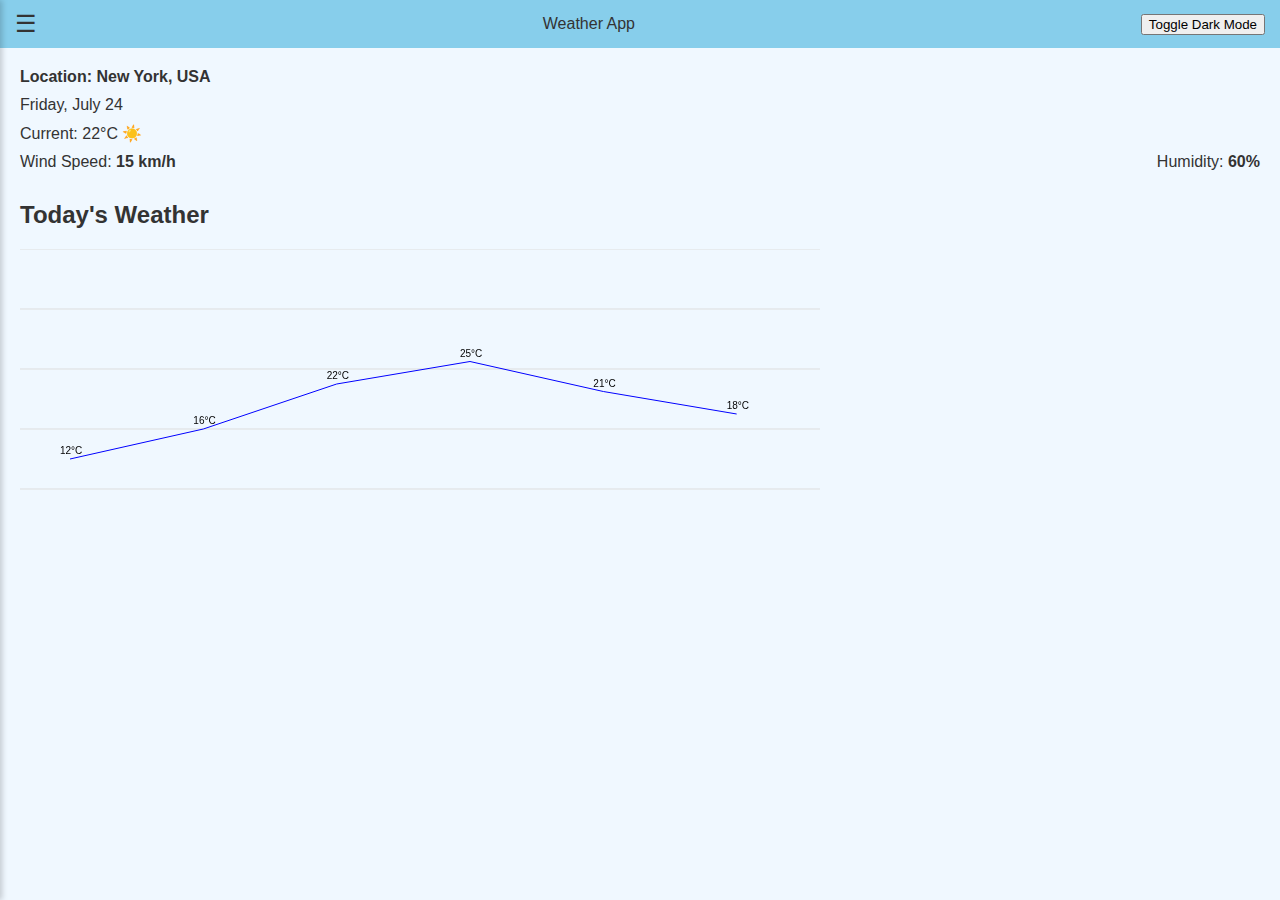
==== Weather Forecast Website/index.html @ a4171906 "Add files via upload" ====
<!DOCTYPE html>
<html lang="en">
<head>
  <meta charset="UTF-8">
  <meta name="viewport" content="width=device-width, initial-scale=1.0">
  <title>Weather App</title>
  <style>
    body {
      font-family: Arial, sans-serif;
      margin: 0;
      padding: 0;
      background-color: #f0f8ff;
      color: #333;
      transition: background-color 0.3s, color 0.3s;
    }
    .dark-mode {
      background-color: #2c2c2c;
      color: #fff;
    }
    header {
      display: flex;
      align-items: center;
      justify-content: space-between;
      padding: 10px 15px;
      background-color: #87ceeb;
      position: sticky;
      top: 0;
      z-index: 10;
    }
    .menu-button {
      cursor: pointer;
      font-size: 24px;
    }
    .menu {
      position: fixed;
      top: 0;
      left: 0;
      width: 250px;
      height: 100%;
      background-color: #fff;
      border-right: 1px solid #ddd;
      box-shadow: 2px 0 6px rgba(0, 0, 0, 0.2);
      transform: translateX(-100%);
      transition: transform 0.3s;
      z-index: 100;
    }
    .menu.active {
      transform: translateX(0);
    }
    .menu a {
      display: block;
      padding: 15px;
      border-bottom: 1px solid #ddd;
      text-decoration: none;
      color: inherit;
    }
    .menu a:hover {
      background-color: #f0f0f0;
    }
    .menu .close {
      text-align: right;
      padding: 10px;
      cursor: pointer;
    }
    .page {
      display: none;
      padding: 20px;
    }
    .page.active {
      display: block;
    }
    .line-graph {
      height: 300px;
      overflow-x: auto;
      margin-bottom: 20px;
    }
    .line-graph canvas {
      width: 800px;
      height: 200px;
    }
    .today-details {
      display: flex;
      flex-direction: column;
      gap: 10px;
      margin-bottom: 20px;
    }
    .weather-info {
      display: flex;
      justify-content: space-between;
      margin-bottom: 10px;
    }
    .weather-info span {
      font-size: 16px;
    }
    .forecast-row {
      display: flex;
      justify-content: space-between;
      padding: 10px 0;
      border-bottom: 1px solid #ddd;
    }
    .forecast-row span {
      width: 30%;
      text-align: left;
    }
    .forecast-row span:last-child {
      text-align: right;
    }
  </style>
</head>
<body>
  <header>
    <div class="menu-button" onclick="toggleMenu()">☰</div>
    <div>Weather App</div>
    <button onclick="toggleDarkMode()">Toggle Dark Mode</button>
  </header>

  <div class="menu" id="menu">
    <div class="close" onclick="toggleMenu()">✖</div>
    <a href="#" onclick="showPage('today')">Today's Weather</a>
    <a href="#" onclick="showPage('tenDays')">10-Day Forecast</a>
  </div>

  <div id="today" class="page active">
    <div class="today-details">
      <div>
        <strong id="location">Location: New York, USA</strong>
      </div>
      <div id="today-date"></div>
      <div id="today-temp"></div>
      <div class="weather-info">
        <span>Wind Speed: <strong id="wind-speed">15 km/h</strong></span>
        <span>Humidity: <strong id="humidity">60%</strong></span>
      </div>
    </div>
    <h2>Today's Weather</h2>
    <div class="line-graph">
      <canvas id="lineGraph"></canvas>
    </div>
  </div>

  <div id="tenDays" class="page">
    <h2>10-Day Weather Forecast</h2>
    <div id="forecast">
      <!-- 10-day forecast rows will be added dynamically here -->
    </div>
  </div>

  <script>
    const todayWeather = [
      { hour: "6 AM", temp: 12 },
      { hour: "9 AM", temp: 16 },
      { hour: "12 PM", temp: 22 },
      { hour: "3 PM", temp: 25 },
      { hour: "6 PM", temp: 21 },
      { hour: "9 PM", temp: 18 }
    ];

    const tenDayWeather = [
      { day: "Monday", high: 28, low: 18 },
      { day: "Tuesday", high: 29, low: 19 },
      { day: "Wednesday", high: 27, low: 17 },
      { day: "Thursday", high: 30, low: 20 },
      { day: "Friday", high: 32, low: 21 },
      { day: "Saturday", high: 31, low: 22 },
      { day: "Sunday", high: 30, low: 19 },
      { day: "Monday", high: 28, low: 18 },
      { day: "Tuesday", high: 26, low: 16 },
      { day: "Wednesday", high: 25, low: 15 }
    ];

    function toggleMenu() {
      const menu = document.getElementById("menu");
      menu.classList.toggle("active");
    }

    function showPage(page) {
      document.querySelectorAll(".page").forEach(p => p.classList.remove("active"));
      document.getElementById(page).classList.add("active");
      toggleMenu();
    }

    function toggleDarkMode() {
      document.body.classList.toggle("dark-mode");
    }

    function drawGraph() {
      const canvas = document.getElementById("lineGraph");
      const ctx = canvas.getContext("2d");

      // Adjust for DPI
      const dpi = window.devicePixelRatio || 1;
      canvas.width = 800 * dpi;
      canvas.height = 300 * dpi;
      canvas.style.width = "800px";
      canvas.style.height = "300px";
      ctx.scale(dpi, dpi);

      // Draw grid
      ctx.strokeStyle = "#ddd";
      for (let i = 0; i < 5; i++) {
        const y = (300 / 5) * i;
        ctx.beginPath();
        ctx.moveTo(0, y);
        ctx.lineTo(800, y);
        ctx.stroke();
      }

      // Plot line graph
      ctx.strokeStyle = "blue";
      ctx.beginPath();
      todayWeather.forEach((data, index) => {
        const x = (800 / todayWeather.length) * index + 50;
        const y = 300 - (data.temp / 40) * 300;
        if (index === 0) ctx.moveTo(x, y);
        else ctx.lineTo(x, y);
        ctx.fillText(data.hour, x - 15, 320);
        ctx.fillText(data.temp + "°C", x - 10, y - 5);
      });
      ctx.stroke();
    }

    function updateTodayDetails() {
      const today = new Date();
      const options = { weekday: "long", month: "long", day: "numeric" };
      document.getElementById("today-date").textContent = today.toLocaleDateString(undefined, options);
      document.getElementById("today-temp").textContent = `Current: 22°C ☀️`;
    }

    function renderForecast() {
      const forecastDiv = document.getElementById("forecast");
      forecastDiv.innerHTML = "";
      tenDayWeather.forEach(day => {
        const row = document.createElement("div");
        row.className = "forecast-row";
        row.innerHTML = `
          <span>${day.day}</span>
          <span>High: ${day.high}°C</span>
          <span>Low: ${day.low}°C</span>
        `;
        forecastDiv.appendChild(row);
      });
    }

    updateTodayDetails();
    drawGraph();
    renderForecast();
  </script>
</body>
</html>
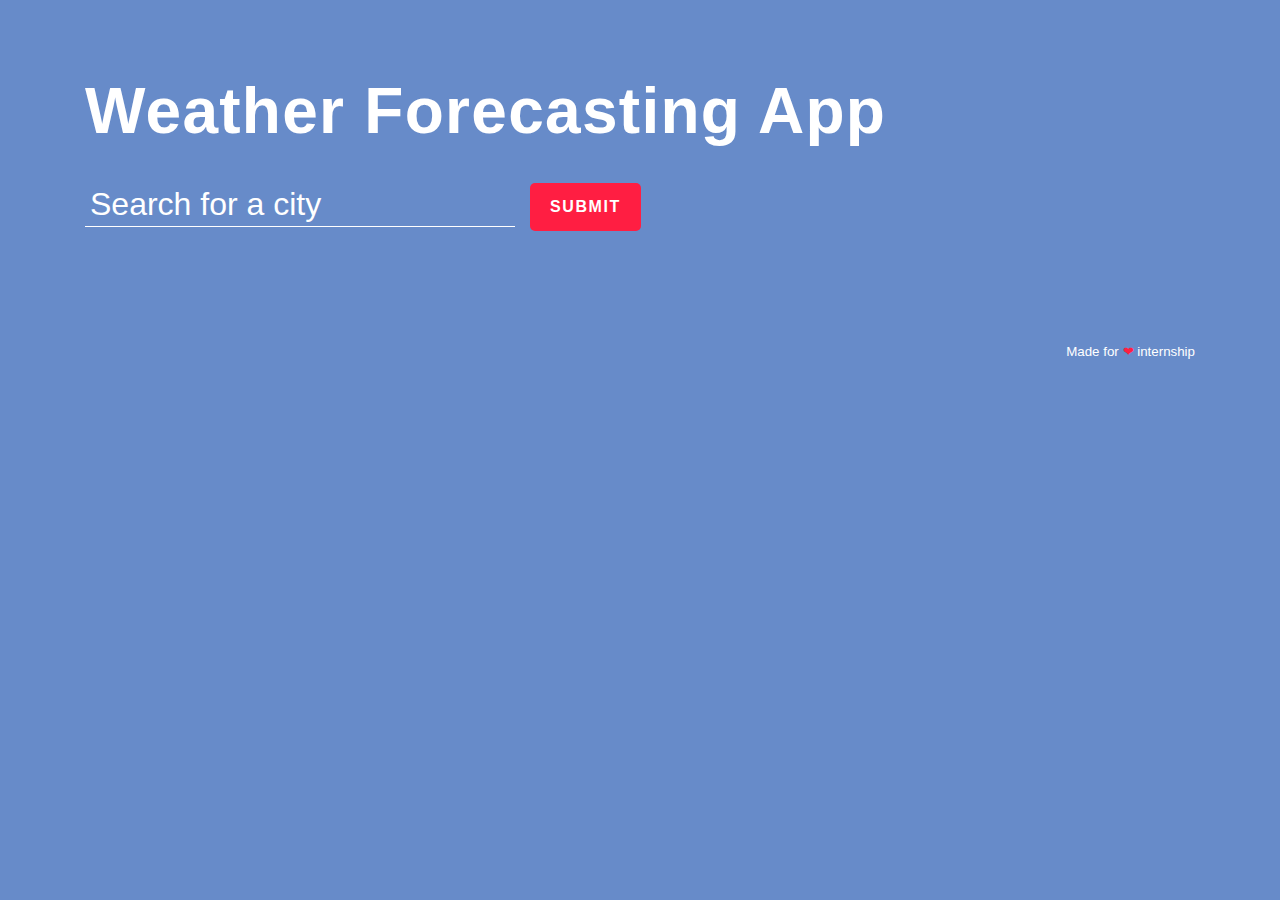
==== commit 4e1b856a: "Add files via upload" ====
--- a/Weather Forecast Website/index.html
+++ b/Weather Forecast Website/index.html
@@ -3,247 +3,34 @@
 <head>
   <meta charset="UTF-8">
   <meta name="viewport" content="width=device-width, initial-scale=1.0">
-  <title>Weather App</title>
-  <style>
-    body {
-      font-family: Arial, sans-serif;
-      margin: 0;
-      padding: 0;
-      background-color: #f0f8ff;
-      color: #333;
-      transition: background-color 0.3s, color 0.3s;
-    }
-    .dark-mode {
-      background-color: #2c2c2c;
-      color: #fff;
-    }
-    header {
-      display: flex;
-      align-items: center;
-      justify-content: space-between;
-      padding: 10px 15px;
-      background-color: #87ceeb;
-      position: sticky;
-      top: 0;
-      z-index: 10;
-    }
-    .menu-button {
-      cursor: pointer;
-      font-size: 24px;
-    }
-    .menu {
-      position: fixed;
-      top: 0;
-      left: 0;
-      width: 250px;
-      height: 100%;
-      background-color: #fff;
-      border-right: 1px solid #ddd;
-      box-shadow: 2px 0 6px rgba(0, 0, 0, 0.2);
-      transform: translateX(-100%);
-      transition: transform 0.3s;
-      z-index: 100;
-    }
-    .menu.active {
-      transform: translateX(0);
-    }
-    .menu a {
-      display: block;
-      padding: 15px;
-      border-bottom: 1px solid #ddd;
-      text-decoration: none;
-      color: inherit;
-    }
-    .menu a:hover {
-      background-color: #f0f0f0;
-    }
-    .menu .close {
-      text-align: right;
-      padding: 10px;
-      cursor: pointer;
-    }
-    .page {
-      display: none;
-      padding: 20px;
-    }
-    .page.active {
-      display: block;
-    }
-    .line-graph {
-      height: 300px;
-      overflow-x: auto;
-      margin-bottom: 20px;
-    }
-    .line-graph canvas {
-      width: 800px;
-      height: 200px;
-    }
-    .today-details {
-      display: flex;
-      flex-direction: column;
-      gap: 10px;
-      margin-bottom: 20px;
-    }
-    .weather-info {
-      display: flex;
-      justify-content: space-between;
-      margin-bottom: 10px;
-    }
-    .weather-info span {
-      font-size: 16px;
-    }
-    .forecast-row {
-      display: flex;
-      justify-content: space-between;
-      padding: 10px 0;
-      border-bottom: 1px solid #ddd;
-    }
-    .forecast-row span {
-      width: 30%;
-      text-align: left;
-    }
-    .forecast-row span:last-child {
-      text-align: right;
-    }
-  </style>
+  <title>Weather Forecast App</title>
+  <link rel="stylesheet" href="style.css">
 </head>
 <body>
-  <header>
-    <div class="menu-button" onclick="toggleMenu()">☰</div>
-    <div>Weather App</div>
-    <button onclick="toggleDarkMode()">Toggle Dark Mode</button>
-  </header>
 
-  <div class="menu" id="menu">
-    <div class="close" onclick="toggleMenu()">✖</div>
-    <a href="#" onclick="showPage('today')">Today's Weather</a>
-    <a href="#" onclick="showPage('tenDays')">10-Day Forecast</a>
   </div>
-
-  <div id="today" class="page active">
-    <div class="today-details">
-      <div>
-        <strong id="location">Location: New York, USA</strong>
-      </div>
-      <div id="today-date"></div>
-      <div id="today-temp"></div>
-      <div class="weather-info">
-        <span>Wind Speed: <strong id="wind-speed">15 km/h</strong></span>
-        <span>Humidity: <strong id="humidity">60%</strong></span>
-      </div>
+  <section class="top-banner">
+    <div class="container">
+      <h1 class="heading">Weather Forecasting App</h1>
+      <form>
+        <input type="text" placeholder="Search for a city" autofocus>
+        <button type="submit">SUBMIT</button>
+        <span class="msg"></span>
+        <div class="explain"></div>
+      </form>
     </div>
-    <h2>Today's Weather</h2>
-    <div class="line-graph">
-      <canvas id="lineGraph"></canvas>
+  </section>
+  <section class="ajax-section">
+    <div class="container">
+      <ul class="cities"></ul>
     </div>
-  </div>
-
-  <div id="tenDays" class="page">
-    <h2>10-Day Weather Forecast</h2>
-    <div id="forecast">
-      <!-- 10-day forecast rows will be added dynamically here -->
+  </section>
+  <footer class="page-footer">
+    <div class="container">
+      <small>Made for <span>❤</span> <a href="#" target="_blank">internship</a>
+      </small>
     </div>
-  </div>
-
-  <script>
-    const todayWeather = [
-      { hour: "6 AM", temp: 12 },
-      { hour: "9 AM", temp: 16 },
-      { hour: "12 PM", temp: 22 },
-      { hour: "3 PM", temp: 25 },
-      { hour: "6 PM", temp: 21 },
-      { hour: "9 PM", temp: 18 }
-    ];
-
-    const tenDayWeather = [
-      { day: "Monday", high: 28, low: 18 },
-      { day: "Tuesday", high: 29, low: 19 },
-      { day: "Wednesday", high: 27, low: 17 },
-      { day: "Thursday", high: 30, low: 20 },
-      { day: "Friday", high: 32, low: 21 },
-      { day: "Saturday", high: 31, low: 22 },
-      { day: "Sunday", high: 30, low: 19 },
-      { day: "Monday", high: 28, low: 18 },
-      { day: "Tuesday", high: 26, low: 16 },
-      { day: "Wednesday", high: 25, low: 15 }
-    ];
-
-    function toggleMenu() {
-      const menu = document.getElementById("menu");
-      menu.classList.toggle("active");
-    }
-
-    function showPage(page) {
-      document.querySelectorAll(".page").forEach(p => p.classList.remove("active"));
-      document.getElementById(page).classList.add("active");
-      toggleMenu();
-    }
-
-    function toggleDarkMode() {
-      document.body.classList.toggle("dark-mode");
-    }
-
-    function drawGraph() {
-      const canvas = document.getElementById("lineGraph");
-      const ctx = canvas.getContext("2d");
-
-      // Adjust for DPI
-      const dpi = window.devicePixelRatio || 1;
-      canvas.width = 800 * dpi;
-      canvas.height = 300 * dpi;
-      canvas.style.width = "800px";
-      canvas.style.height = "300px";
-      ctx.scale(dpi, dpi);
-
-      // Draw grid
-      ctx.strokeStyle = "#ddd";
-      for (let i = 0; i < 5; i++) {
-        const y = (300 / 5) * i;
-        ctx.beginPath();
-        ctx.moveTo(0, y);
-        ctx.lineTo(800, y);
-        ctx.stroke();
-      }
-
-      // Plot line graph
-      ctx.strokeStyle = "blue";
-      ctx.beginPath();
-      todayWeather.forEach((data, index) => {
-        const x = (800 / todayWeather.length) * index + 50;
-        const y = 300 - (data.temp / 40) * 300;
-        if (index === 0) ctx.moveTo(x, y);
-        else ctx.lineTo(x, y);
-        ctx.fillText(data.hour, x - 15, 320);
-        ctx.fillText(data.temp + "°C", x - 10, y - 5);
-      });
-      ctx.stroke();
-    }
-
-    function updateTodayDetails() {
-      const today = new Date();
-      const options = { weekday: "long", month: "long", day: "numeric" };
-      document.getElementById("today-date").textContent = today.toLocaleDateString(undefined, options);
-      document.getElementById("today-temp").textContent = `Current: 22°C ☀️`;
-    }
-
-    function renderForecast() {
-      const forecastDiv = document.getElementById("forecast");
-      forecastDiv.innerHTML = "";
-      tenDayWeather.forEach(day => {
-        const row = document.createElement("div");
-        row.className = "forecast-row";
-        row.innerHTML = `
-          <span>${day.day}</span>
-          <span>High: ${day.high}°C</span>
-          <span>Low: ${day.low}°C</span>
-        `;
-        forecastDiv.appendChild(row);
-      });
-    }
-
-    updateTodayDetails();
-    drawGraph();
-    renderForecast();
-  </script>
+  </footer>
+  <script src="script.js"></script>
 </body>
-</html>
+</html>--- a/Weather Forecast Website/style.css
+++ b/Weather Forecast Website/style.css
@@ -0,0 +1,275 @@
+/* RESET STYLES
+–––––––––––––––––––––––––––––––––––––––––––––––––– */
+:root {
+    --bg_main: #678bc9;
+    --text_light: #fff;
+    --text_med: #53627c;
+    --text_dark: #1e2432;
+    --red: #ff1e42;
+    --darkred: #c3112d;
+    --orange: #ff8c00;
+  }
+  
+  * {
+    margin: 0;
+    padding: 0;
+    box-sizing: border-box;
+    font-weight: normal;
+  }
+  
+  a {
+    color: inherit;
+    text-decoration: none;
+  }
+  
+  button {
+    cursor: pointer;
+  }
+   
+  input {
+    -webkit-appearance: none;
+  }
+   
+  button,
+  input {
+    border: none;
+    background: none;
+    outline: none;
+    color: inherit;
+  }
+  
+  img {
+    display: block;
+    max-width: 100%;
+    height: auto;
+  }
+  
+  ul {
+    list-style: none;
+  }
+  
+  body {
+    font: 1rem/1.3 "Roboto", sans-serif;
+    background: var(--bg_main);
+    color: var(--text_dark);
+    padding: 70px;
+  }
+  
+  .container {
+    width: 100%;
+    max-width: 1200px;
+    margin: 0 auto;
+    padding: 0 15px;
+  }
+  
+  
+  /* SECTION #1
+  –––––––––––––––––––––––––––––––––––––––––––––––––– */
+  .top-banner {
+    color: var(--text_light);
+  }
+  
+  .heading {
+    font-weight: bold;
+    font-size: 4rem;
+    letter-spacing: 0.02em;
+    padding: 0 0 30px 0;
+  }
+  
+  .top-banner form {
+    position: relative;
+    display: flex;
+    align-items: center;
+  }
+  
+  .top-banner form input {
+    font-size: 2rem;
+    height: 40px;
+    padding: 5px 5px 10px;
+    border-bottom: 1px solid;
+  }
+  
+  .top-banner form input::placeholder {
+    color: currentColor; 
+  }
+  
+  .top-banner form button {
+    font-size: 1rem;
+    font-weight: bold;
+    letter-spacing: 0.1em;
+    padding: 15px 20px;
+    margin-left: 15px;
+    border-radius: 5px;
+    background: var(--red);
+    transition: background 0.3s ease-in-out;
+  }
+  
+  .top-banner form button:hover {
+    background: var(--darkred);
+  }
+  
+  .top-banner form .msg {
+    position: absolute;
+    bottom: -40px;
+    left: 0;
+    max-width: 450px;
+    min-height: 40px;
+  }
+  
+  
+  /* SECTION #2
+  –––––––––––––––––––––––––––––––––––––––––––––––––– */
+  .ajax-section {
+    margin: 70px 0 20px;
+  }
+  
+  .ajax-section .cities {
+    display: grid;
+    grid-gap: 32px 20px;
+    grid-template-columns: repeat(4, 1fr);
+  }
+  
+  .ajax-section .city {
+    position: relative;
+    padding: 40px 10%;
+    border-radius: 20px;
+    background: var(--text_light);
+    color: var(--text_med);
+  }
+  
+  .ajax-section .city::after {
+    content: '';
+    width: 90%;
+    height: 50px;
+    position: absolute;
+    bottom: -12px;
+    left: 5%;
+    z-index: -1;
+    opacity: 0.3;
+    border-radius: 20px;
+    background: var(--text_light);
+  }
+  
+  .ajax-section figcaption {
+    margin-top: 10px;
+    text-transform: uppercase;
+    letter-spacing: 0.05em;
+  }
+  
+  .ajax-section .city-temp {
+    font-size: 5rem;
+    font-weight: bold;
+    margin-top: 10px;
+    color: var(--text_dark);
+  }
+  
+  .ajax-section .city sup {
+    font-size: 0.5em;
+  }
+  
+  .ajax-section .city-name sup {
+    padding: 0.2em 0.6em;
+    border-radius: 30px;
+    color: var(--text_light);
+    background: var(--orange);
+  }
+  
+  .ajax-section .city-icon {
+    margin-top: 10px;
+    width: 100px;
+    height: 100px;
+  }
+  
+  
+  /* FOOTER
+  –––––––––––––––––––––––––––––––––––––––––––––––––– */
+  .page-footer {
+    text-align: right;
+    font-size: 1rem;
+    color: var(--text_light);
+    margin-top: 40px;
+  }
+  
+  .page-footer span {
+    color: var(--red);
+  }
+  
+  
+  /* MQ
+  –––––––––––––––––––––––––––––––––––––––––––––––––– */
+  @media screen and (max-width: 1000px) {
+    body {
+      padding: 30px;
+    }
+    
+    .ajax-section .cities {
+      grid-template-columns: repeat(3, 1fr);
+    }
+  }
+  
+  @media screen and (max-width: 700px) {
+    .heading,
+    .ajax-section .city-temp {
+      font-size: 3rem;
+    }
+    
+    .ajax-section {
+      margin-top: 20px;
+    }
+    
+    .top-banner form {
+      flex-direction: column;
+      align-items: flex-start;
+    }
+    
+    .top-banner form input,
+    .top-banner form button {
+      width: 100%;
+    }
+  
+    .top-banner form button {
+      margin: 20px 0 0 0;
+    }
+    
+    .top-banner form .msg {
+      position: static;
+      max-width: none;
+      min-height: 0;
+      margin-top: 10px;
+    }
+  
+    .ajax-section .cities {
+      grid-template-columns: repeat(2, 1fr);
+    }
+  }
+  
+  @media screen and (max-width: 500px) {
+    body {
+      padding: 15px;
+    }
+    
+    .ajax-section .cities {
+      grid-template-columns: repeat(1, 1fr);
+    }
+  }
+  
+  
+  /* API Key banner
+  –––––––––––––––––––––––––––––––––––––––––––––––––– */
+  .api {
+    background: #fffbbc;
+    position: fixed;
+    top: 0;
+    left: 0;
+    width: 100%;
+    padding: 10px;
+  }
+  
+  .api a {
+    text-decoration: underline;
+  }
+  
+  .api a:hover {
+    text-decoration: none;
+  }
+  